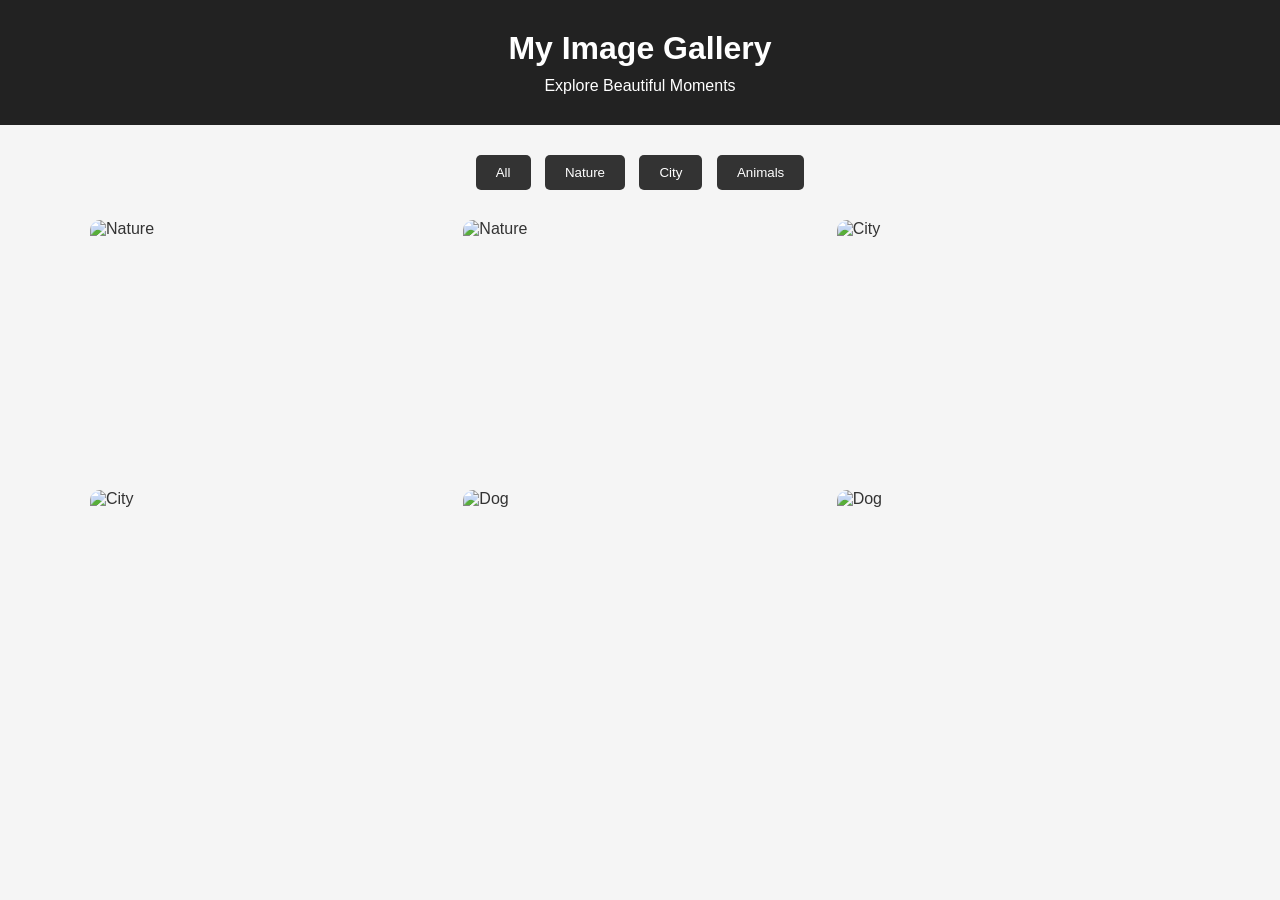
==== index.html @ ad0c113d "Add Task1 Image Gallery" ====
<!DOCTYPE html>
<html lang="en">
<head>
    <meta charset="UTF-8">
    <meta name="viewport" content="width=device-width, initial-scale=1.0">
    <title>My Image Gallery</title>
    <link rel="stylesheet" href="style.css">
</head>

<body>

    <header>
        <h1>My Image Gallery</h1>
        <p>Explore Beautiful Moments</p>
    </header>

    <div class="filters">
        <button onclick="filterImages('all')">All</button>
        <button onclick="filterImages('nature')">Nature</button>
        <button onclick="filterImages('city')">City</button>
        <button onclick="filterImages('animals')">Animals</button>
    </div>

    <div class="gallery">

        <div class="gallery-item nature">
    <img src="https://images.unsplash.com/photo-1500534623283-312aade485b7?w=800" alt="Nature" onclick="openLightbox(0)">
</div>

<div class="gallery-item nature">
    <img src="https://images.unsplash.com/photo-1501854140801-50d01698950b?w=800" alt="Nature" onclick="openLightbox(1)">
</div>

<div class="gallery-item city">
    <img src="https://images.unsplash.com/photo-1477959858617-67f85cf4f1df?w=800" alt="City" onclick="openLightbox(2)">
</div>

<div class="gallery-item city">
    <img src="https://images.unsplash.com/photo-1449824913935-59a10b8d2000?w=800" alt="City" onclick="openLightbox(3)">
</div>

<div class="gallery-item animals">
    <img src="https://images.unsplash.com/photo-1543466835-00a7907e9de1?w=800" alt="Dog" onclick="openLightbox(4)">
</div>

<div class="gallery-item animals">
    <img src="https://images.unsplash.com/photo-1517849845537-4d257902454a?w=800" alt="Dog" onclick="openLightbox(5)">
        </div>

    <div id="lightbox" class="lightbox">

        <span class="close" onclick="closeLightbox()">&times;</span>

        <button class="prev" onclick="changeImage(-1)">&#10094;</button>

        <img id="lightbox-image" src="" alt="Large Image">

        <button class="next" onclick="changeImage(1)">&#10095;</button>

    </div>

    <script src="script.js"></script>

</body>
</html>
---- style.css ----
* {
    margin: 0;
    padding: 0;
    box-sizing: border-box;
}

body {
    font-family: Arial, sans-serif;
    background: #f5f5f5;
    color: #333;
}

/* Header */
header {
    text-align: center;
    padding: 30px;
    background: #222;
    color: white;
}

header h1 {
    margin-bottom: 10px;
}

/* Filter Buttons */
.filters {
    text-align: center;
    margin: 25px 0;
}

.filters button {
    padding: 10px 20px;
    margin: 5px;
    border: none;
    border-radius: 5px;
    background: #333;
    color: white;
    cursor: pointer;
    transition: 0.3s;
}

.filters button:hover {
    background: #666;
    transform: scale(1.05);
}

/* Gallery */
.gallery {
    width: 90%;
    max-width: 1100px;
    margin: auto;
    display: grid;
    grid-template-columns: repeat(3, 1fr);
    gap: 20px;
}

.gallery-item {
    overflow: hidden;
    border-radius: 10px;
    cursor: pointer;
}

.gallery-item img {
    width: 100%;
    height: 250px;
    object-fit: cover;
    display: block;
    transition: transform 0.4s ease;
}

/* Hover Effect */
.gallery-item:hover img {
    transform: scale(1.1);
}

/* Lightbox */
.lightbox {
    display: none;
    position: fixed;
    z-index: 1000;
    left: 0;
    top: 0;
    width: 100%;
    height: 100%;
    background: rgba(0, 0, 0, 0.9);
    justify-content: center;
    align-items: center;
}

.lightbox img {
    max-width: 80%;
    max-height: 80%;
    border-radius: 10px;
}

/* Close Button */
.close {
    position: absolute;
    top: 20px;
    right: 35px;
    color: white;
    font-size: 45px;
    cursor: pointer;
}

/* Previous and Next Buttons */
.prev,
.next {
    position: absolute;
    top: 50%;
    transform: translateY(-50%);
    background: none;
    border: none;
    color: white;
    font-size: 50px;
    cursor: pointer;
}

.prev {
    left: 30px;
}

.next {
    right: 30px;
}

.prev:hover,
.next:hover,
.close:hover {
    color: #aaa;
}

/* Responsive Design */
@media (max-width: 768px) {
    .gallery {
        grid-template-columns: repeat(2, 1fr);
    }

    .gallery-item img {
        height: 200px;
    }
}

@media (max-width: 480px) {
    .gallery {
        grid-template-columns: 1fr;
    }

    .gallery-item img {
        height: 220px;
    }

    .prev,
    .next {
        font-size: 35px;
    }
}
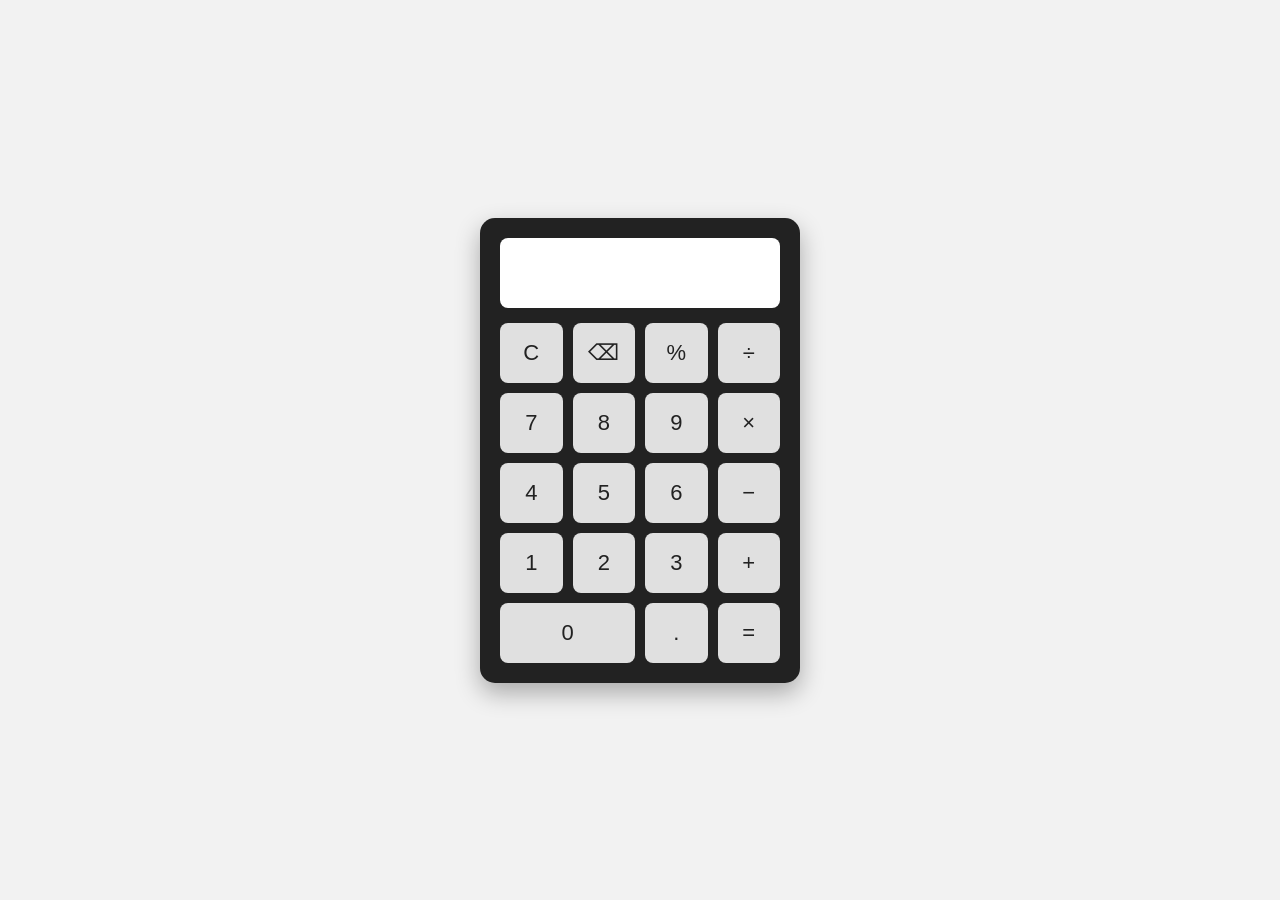
==== commit 29c2d573: "Add Task 2 Calculator" ====
--- a/index.html
+++ b/index.html
@@ -3,63 +3,41 @@
 <head>
     <meta charset="UTF-8">
     <meta name="viewport" content="width=device-width, initial-scale=1.0">
-    <title>My Image Gallery</title>
+    <title>Calculator</title>
     <link rel="stylesheet" href="style.css">
 </head>
-
 <body>
 
-    <header>
-        <h1>My Image Gallery</h1>
-        <p>Explore Beautiful Moments</p>
-    </header>
+    <div class="calculator">
+        <input type="text" id="display" readonly>
 
-    <div class="filters">
-        <button onclick="filterImages('all')">All</button>
-        <button onclick="filterImages('nature')">Nature</button>
-        <button onclick="filterImages('city')">City</button>
-        <button onclick="filterImages('animals')">Animals</button>
-    </div>
+        <div class="buttons">
+            <button onclick="clearDisplay()">C</button>
+            <button onclick="deleteLast()">⌫</button>
+            <button onclick="appendValue('%')">%</button>
+            <button onclick="appendValue('/')">÷</button>
 
-    <div class="gallery">
+            <button onclick="appendValue('7')">7</button>
+            <button onclick="appendValue('8')">8</button>
+            <button onclick="appendValue('9')">9</button>
+            <button onclick="appendValue('*')">×</button>
 
-        <div class="gallery-item nature">
-    <img src="https://images.unsplash.com/photo-1500534623283-312aade485b7?w=800" alt="Nature" onclick="openLightbox(0)">
-</div>
+            <button onclick="appendValue('4')">4</button>
+            <button onclick="appendValue('5')">5</button>
+            <button onclick="appendValue('6')">6</button>
+            <button onclick="appendValue('-')">−</button>
 
-<div class="gallery-item nature">
-    <img src="https://images.unsplash.com/photo-1501854140801-50d01698950b?w=800" alt="Nature" onclick="openLightbox(1)">
-</div>
+            <button onclick="appendValue('1')">1</button>
+            <button onclick="appendValue('2')">2</button>
+            <button onclick="appendValue('3')">3</button>
+            <button onclick="appendValue('+')">+</button>
 
-<div class="gallery-item city">
-    <img src="https://images.unsplash.com/photo-1477959858617-67f85cf4f1df?w=800" alt="City" onclick="openLightbox(2)">
-</div>
-
-<div class="gallery-item city">
-    <img src="https://images.unsplash.com/photo-1449824913935-59a10b8d2000?w=800" alt="City" onclick="openLightbox(3)">
-</div>
-
-<div class="gallery-item animals">
-    <img src="https://images.unsplash.com/photo-1543466835-00a7907e9de1?w=800" alt="Dog" onclick="openLightbox(4)">
-</div>
-
-<div class="gallery-item animals">
-    <img src="https://images.unsplash.com/photo-1517849845537-4d257902454a?w=800" alt="Dog" onclick="openLightbox(5)">
+            <button onclick="appendValue('0')" class="zero">0</button>
+            <button onclick="appendValue('.')">.</button>
+            <button onclick="calculate()">=</button>
         </div>
-
-    <div id="lightbox" class="lightbox">
-
-        <span class="close" onclick="closeLightbox()">&times;</span>
-
-        <button class="prev" onclick="changeImage(-1)">&#10094;</button>
-
-        <img id="lightbox-image" src="" alt="Large Image">
-
-        <button class="next" onclick="changeImage(1)">&#10095;</button>
-
     </div>
 
     <script src="script.js"></script>
-
 </body>
 </html>
--- a/style.css
+++ b/style.css
@@ -6,152 +6,65 @@
 
 body {
     font-family: Arial, sans-serif;
-    background: #f5f5f5;
-    color: #333;
+    background: #f2f2f2;
+    display: flex;
+    justify-content: center;
+    align-items: center;
+    min-height: 100vh;
 }
 
-/* Header */
-header {
-    text-align: center;
-    padding: 30px;
+.calculator {
+    width: 320px;
     background: #222;
-    color: white;
+    padding: 20px;
+    border-radius: 15px;
+    box-shadow: 0 10px 25px rgba(0, 0, 0, 0.3);
 }
 
-header h1 {
-    margin-bottom: 10px;
+#display {
+    width: 100%;
+    height: 70px;
+    margin-bottom: 15px;
+    padding: 10px;
+    font-size: 30px;
+    text-align: right;
+    border: none;
+    border-radius: 8px;
+    background: white;
+    color: #222;
 }
 
-/* Filter Buttons */
-.filters {
-    text-align: center;
-    margin: 25px 0;
+.buttons {
+    display: grid;
+    grid-template-columns: repeat(4, 1fr);
+    gap: 10px;
 }
 
-.filters button {
-    padding: 10px 20px;
-    margin: 5px;
+button {
+    height: 60px;
+    font-size: 22px;
     border: none;
-    border-radius: 5px;
-    background: #333;
-    color: white;
+    border-radius: 8px;
     cursor: pointer;
-    transition: 0.3s;
+    background: #e0e0e0;
+    color: #222;
+    transition: 0.2s;
 }
 
-.filters button:hover {
-    background: #666;
+button:hover {
     transform: scale(1.05);
 }
 
-/* Gallery */
-.gallery {
-    width: 90%;
-    max-width: 1100px;
-    margin: auto;
-    display: grid;
-    grid-template-columns: repeat(3, 1fr);
-    gap: 20px;
+button:active {
+    transform: scale(0.95);
 }
 
-.gallery-item {
-    overflow: hidden;
-    border-radius: 10px;
-    cursor: pointer;
+.zero {
+    grid-column: span 2;
 }
 
-.gallery-item img {
-    width: 100%;
-    height: 250px;
-    object-fit: cover;
-    display: block;
-    transition: transform 0.4s ease;
-}
-
-/* Hover Effect */
-.gallery-item:hover img {
-    transform: scale(1.1);
-}
-
-/* Lightbox */
-.lightbox {
-    display: none;
-    position: fixed;
-    z-index: 1000;
-    left: 0;
-    top: 0;
-    width: 100%;
-    height: 100%;
-    background: rgba(0, 0, 0, 0.9);
-    justify-content: center;
-    align-items: center;
-}
-
-.lightbox img {
-    max-width: 80%;
-    max-height: 80%;
-    border-radius: 10px;
-}
-
-/* Close Button */
-.close {
-    position: absolute;
-    top: 20px;
-    right: 35px;
-    color: white;
-    font-size: 45px;
-    cursor: pointer;
-}
-
-/* Previous and Next Buttons */
-.prev,
-.next {
-    position: absolute;
-    top: 50%;
-    transform: translateY(-50%);
-    background: none;
-    border: none;
-    color: white;
-    font-size: 50px;
-    cursor: pointer;
-}
-
-.prev {
-    left: 30px;
-}
-
-.next {
-    right: 30px;
-}
-
-.prev:hover,
-.next:hover,
-.close:hover {
-    color: #aaa;
-}
-
-/* Responsive Design */
-@media (max-width: 768px) {
-    .gallery {
-        grid-template-columns: repeat(2, 1fr);
-    }
-
-    .gallery-item img {
-        height: 200px;
-    }
-}
-
-@media (max-width: 480px) {
-    .gallery {
-        grid-template-columns: 1fr;
-    }
-
-    .gallery-item img {
-        height: 220px;
-    }
-
-    .prev,
-    .next {
-        font-size: 35px;
+@media (max-width: 400px) {
+    .calculator {
+        width: 90%;
     }
 }
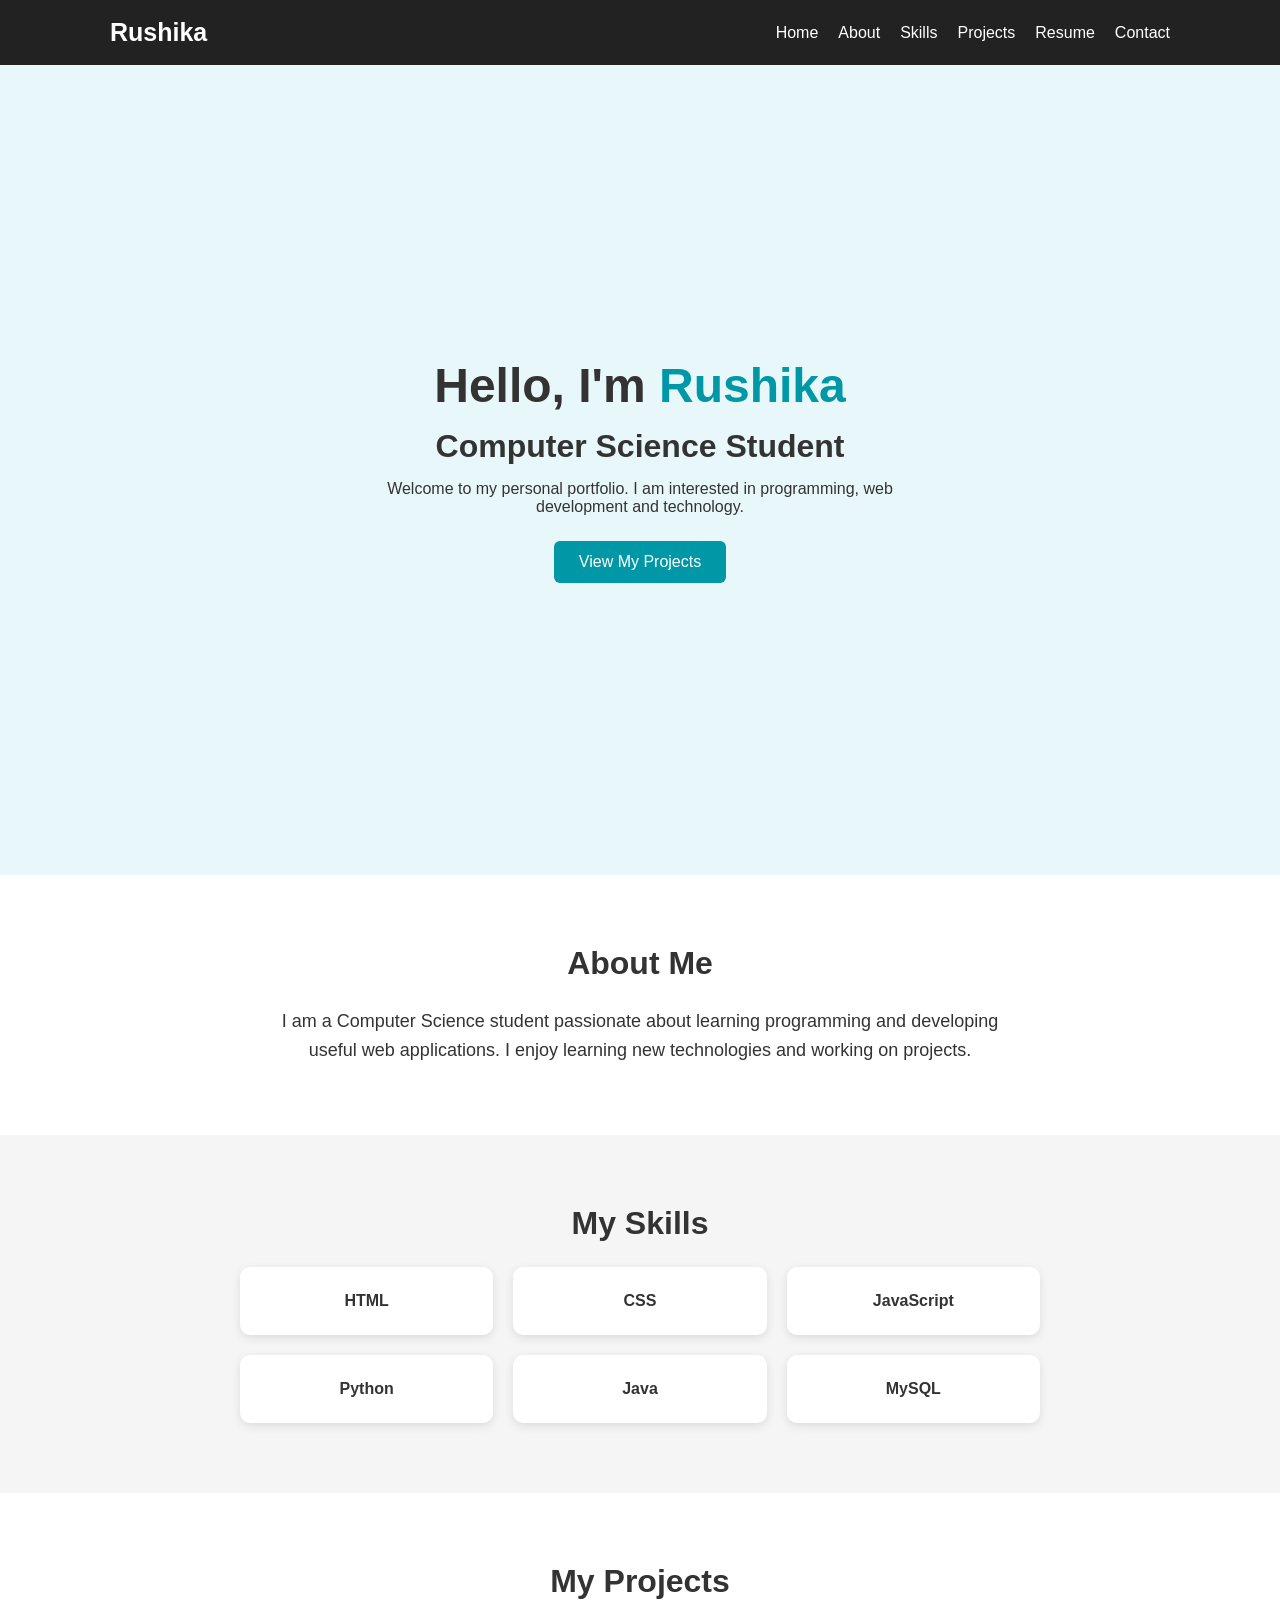
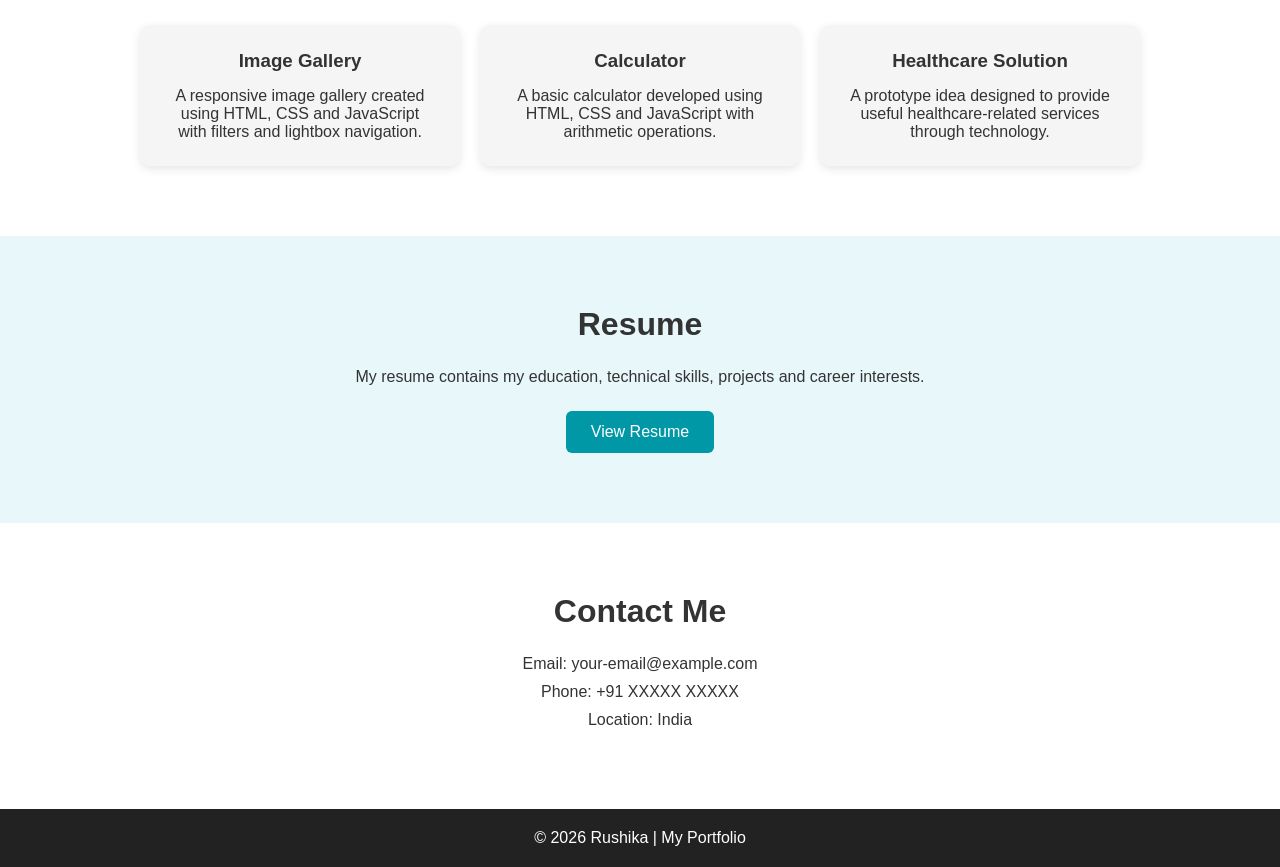
==== commit 6412c7b7: "Add files via upload" ====
--- a/index.html
+++ b/index.html
@@ -1,43 +1,161 @@
 <!DOCTYPE html>
 <html lang="en">
+
 <head>
     <meta charset="UTF-8">
     <meta name="viewport" content="width=device-width, initial-scale=1.0">
-    <title>Calculator</title>
+    <title>Rushika | Portfolio</title>
+
     <link rel="stylesheet" href="style.css">
 </head>
+
 <body>
 
-    <div class="calculator">
-        <input type="text" id="display" readonly>
+    <!-- Navigation -->
+    <header>
+        <nav>
+            <h2>Rushika</h2>
 
-        <div class="buttons">
-            <button onclick="clearDisplay()">C</button>
-            <button onclick="deleteLast()">⌫</button>
-            <button onclick="appendValue('%')">%</button>
-            <button onclick="appendValue('/')">÷</button>
+            <div class="nav-links">
+                <a href="#home">Home</a>
+                <a href="#about">About</a>
+                <a href="#skills">Skills</a>
+                <a href="#projects">Projects</a>
+                <a href="#resume">Resume</a>
+                <a href="#contact">Contact</a>
+            </div>
+        </nav>
+    </header>
 
-            <button onclick="appendValue('7')">7</button>
-            <button onclick="appendValue('8')">8</button>
-            <button onclick="appendValue('9')">9</button>
-            <button onclick="appendValue('*')">×</button>
 
-            <button onclick="appendValue('4')">4</button>
-            <button onclick="appendValue('5')">5</button>
-            <button onclick="appendValue('6')">6</button>
-            <button onclick="appendValue('-')">−</button>
+    <!-- Home -->
+    <section id="home" class="hero">
 
-            <button onclick="appendValue('1')">1</button>
-            <button onclick="appendValue('2')">2</button>
-            <button onclick="appendValue('3')">3</button>
-            <button onclick="appendValue('+')">+</button>
+        <h1>Hello, I'm <span>Rushika</span></h1>
 
-            <button onclick="appendValue('0')" class="zero">0</button>
-            <button onclick="appendValue('.')">.</button>
-            <button onclick="calculate()">=</button>
+        <h2>Computer Science Student</h2>
+
+        <p>
+            Welcome to my personal portfolio.
+            I am interested in programming, web development
+            and technology.
+        </p>
+
+        <a href="#projects" class="btn">View My Projects</a>
+
+    </section>
+
+
+    <!-- About -->
+    <section id="about">
+
+        <h2>About Me</h2>
+
+        <p>
+            I am a Computer Science student passionate about
+            learning programming and developing useful web
+            applications. I enjoy learning new technologies
+            and working on projects.
+        </p>
+
+    </section>
+
+
+    <!-- Skills -->
+    <section id="skills">
+
+        <h2>My Skills</h2>
+
+        <div class="skills-container">
+
+            <div class="skill">HTML</div>
+            <div class="skill">CSS</div>
+            <div class="skill">JavaScript</div>
+            <div class="skill">Python</div>
+            <div class="skill">Java</div>
+            <div class="skill">MySQL</div>
+
         </div>
-    </div>
+
+    </section>
+
+
+    <!-- Projects -->
+    <section id="projects">
+
+        <h2>My Projects</h2>
+
+        <div class="projects-container">
+
+            <div class="project-card">
+                <h3>Image Gallery</h3>
+
+                <p>
+                    A responsive image gallery created using
+                    HTML, CSS and JavaScript with filters
+                    and lightbox navigation.
+                </p>
+            </div>
+
+
+            <div class="project-card">
+                <h3>Calculator</h3>
+
+                <p>
+                    A basic calculator developed using HTML,
+                    CSS and JavaScript with arithmetic operations.
+                </p>
+            </div>
+
+
+            <div class="project-card">
+                <h3>Healthcare Solution</h3>
+
+                <p>
+                    A prototype idea designed to provide useful
+                    healthcare-related services through technology.
+                </p>
+            </div>
+
+        </div>
+
+    </section>
+
+
+    <!-- Resume -->
+    <section id="resume">
+
+        <h2>Resume</h2>
+
+        <p>
+            My resume contains my education, technical skills,
+            projects and career interests.
+        </p>
+
+        <a href="#" class="btn">View Resume</a>
+
+    </section>
+
+
+    <!-- Contact -->
+    <section id="contact">
+
+        <h2>Contact Me</h2>
+
+        <p>Email: your-email@example.com</p>
+        <p>Phone: +91 XXXXX XXXXX</p>
+        <p>Location: India</p>
+
+    </section>
+
+
+    <!-- Footer -->
+    <footer>
+        <p>© 2026 Rushika | My Portfolio</p>
+    </footer>
+
 
     <script src="script.js"></script>
+
 </body>
 </html>
--- a/style.css
+++ b/style.css
@@ -2,69 +2,246 @@
     margin: 0;
     padding: 0;
     box-sizing: border-box;
+    scroll-behavior: smooth;
 }
 
 body {
     font-family: Arial, sans-serif;
-    background: #f2f2f2;
+    background: #f5f5f5;
+    color: #333;
+}
+
+/* Navigation */
+header {
+    background: #222;
+    color: white;
+    position: sticky;
+    top: 0;
+    z-index: 1000;
+}
+
+nav {
+    max-width: 1100px;
+    margin: auto;
+    padding: 18px 20px;
+
     display: flex;
+    justify-content: space-between;
+    align-items: center;
+}
+
+nav h2 {
+    font-size: 25px;
+}
+
+.nav-links {
+    display: flex;
+    gap: 20px;
+}
+
+.nav-links a {
+    color: white;
+    text-decoration: none;
+    transition: 0.3s;
+}
+
+.nav-links a:hover {
+    color: #00bcd4;
+}
+
+/* Home */
+.hero {
+    min-height: 90vh;
+
+    display: flex;
+    flex-direction: column;
     justify-content: center;
     align-items: center;
-    min-height: 100vh;
-}
-
-.calculator {
-    width: 320px;
+
+    text-align: center;
+    padding: 40px 20px;
+
+    background: #e8f8fa;
+}
+
+.hero h1 {
+    font-size: 48px;
+    margin-bottom: 15px;
+}
+
+.hero h1 span {
+    color: #0097a7;
+}
+
+.hero h2 {
+    margin-bottom: 15px;
+}
+
+.hero p {
+    max-width: 600px;
+    margin-bottom: 25px;
+}
+
+/* Button */
+.btn {
+    display: inline-block;
+
+    padding: 12px 25px;
+
+    background: #0097a7;
+    color: white;
+
+    text-decoration: none;
+
+    border-radius: 6px;
+
+    transition: 0.3s;
+}
+
+.btn:hover {
+    background: #006f7a;
+    transform: translateY(-3px);
+}
+
+/* Sections */
+section {
+    padding: 70px 20px;
+    text-align: center;
+}
+
+section h2 {
+    font-size: 32px;
+    margin-bottom: 25px;
+}
+
+/* About */
+#about {
+    background: white;
+}
+
+#about p {
+    max-width: 750px;
+    margin: auto;
+    font-size: 18px;
+    line-height: 1.6;
+}
+
+/* Skills */
+#skills {
+    background: #f5f5f5;
+}
+
+.skills-container {
+    max-width: 800px;
+    margin: auto;
+
+    display: grid;
+    grid-template-columns: repeat(3, 1fr);
+
+    gap: 20px;
+}
+
+.skill {
+    background: white;
+
+    padding: 25px;
+
+    border-radius: 10px;
+
+    font-weight: bold;
+
+    box-shadow: 0 3px 10px rgba(0, 0, 0, 0.1);
+
+    transition: 0.3s;
+}
+
+.skill:hover {
+    transform: translateY(-5px);
+}
+
+/* Projects */
+#projects {
+    background: white;
+}
+
+.projects-container {
+    max-width: 1000px;
+    margin: auto;
+
+    display: grid;
+    grid-template-columns: repeat(3, 1fr);
+
+    gap: 20px;
+}
+
+.project-card {
+    background: #f5f5f5;
+
+    padding: 25px;
+
+    border-radius: 10px;
+
+    box-shadow: 0 3px 10px rgba(0, 0, 0, 0.1);
+
+    transition: 0.3s;
+}
+
+.project-card:hover {
+    transform: translateY(-8px);
+}
+
+.project-card h3 {
+    margin-bottom: 15px;
+}
+
+/* Resume */
+#resume {
+    background: #e8f8fa;
+}
+
+#resume p {
+    margin-bottom: 25px;
+}
+
+/* Contact */
+#contact {
+    background: white;
+}
+
+#contact p {
+    margin: 10px;
+}
+
+/* Footer */
+footer {
     background: #222;
+    color: white;
+
+    text-align: center;
+
     padding: 20px;
-    border-radius: 15px;
-    box-shadow: 0 10px 25px rgba(0, 0, 0, 0.3);
-}
-
-#display {
-    width: 100%;
-    height: 70px;
-    margin-bottom: 15px;
-    padding: 10px;
-    font-size: 30px;
-    text-align: right;
-    border: none;
-    border-radius: 8px;
-    background: white;
-    color: #222;
-}
-
-.buttons {
-    display: grid;
-    grid-template-columns: repeat(4, 1fr);
-    gap: 10px;
-}
-
-button {
-    height: 60px;
-    font-size: 22px;
-    border: none;
-    border-radius: 8px;
-    cursor: pointer;
-    background: #e0e0e0;
-    color: #222;
-    transition: 0.2s;
-}
-
-button:hover {
-    transform: scale(1.05);
-}
-
-button:active {
-    transform: scale(0.95);
-}
-
-.zero {
-    grid-column: span 2;
-}
-
-@media (max-width: 400px) {
-    .calculator {
-        width: 90%;
+}
+
+/* Mobile */
+@media (max-width: 768px) {
+
+    nav {
+        flex-direction: column;
+        gap: 15px;
+    }
+
+    .nav-links {
+        flex-wrap: wrap;
+        justify-content: center;
+    }
+
+    .hero h1 {
+        font-size: 35px;
+    }
+
+    .skills-container,
+    .projects-container {
+        grid-template-columns: 1fr;
+        max-width: 500px;
     }
 }
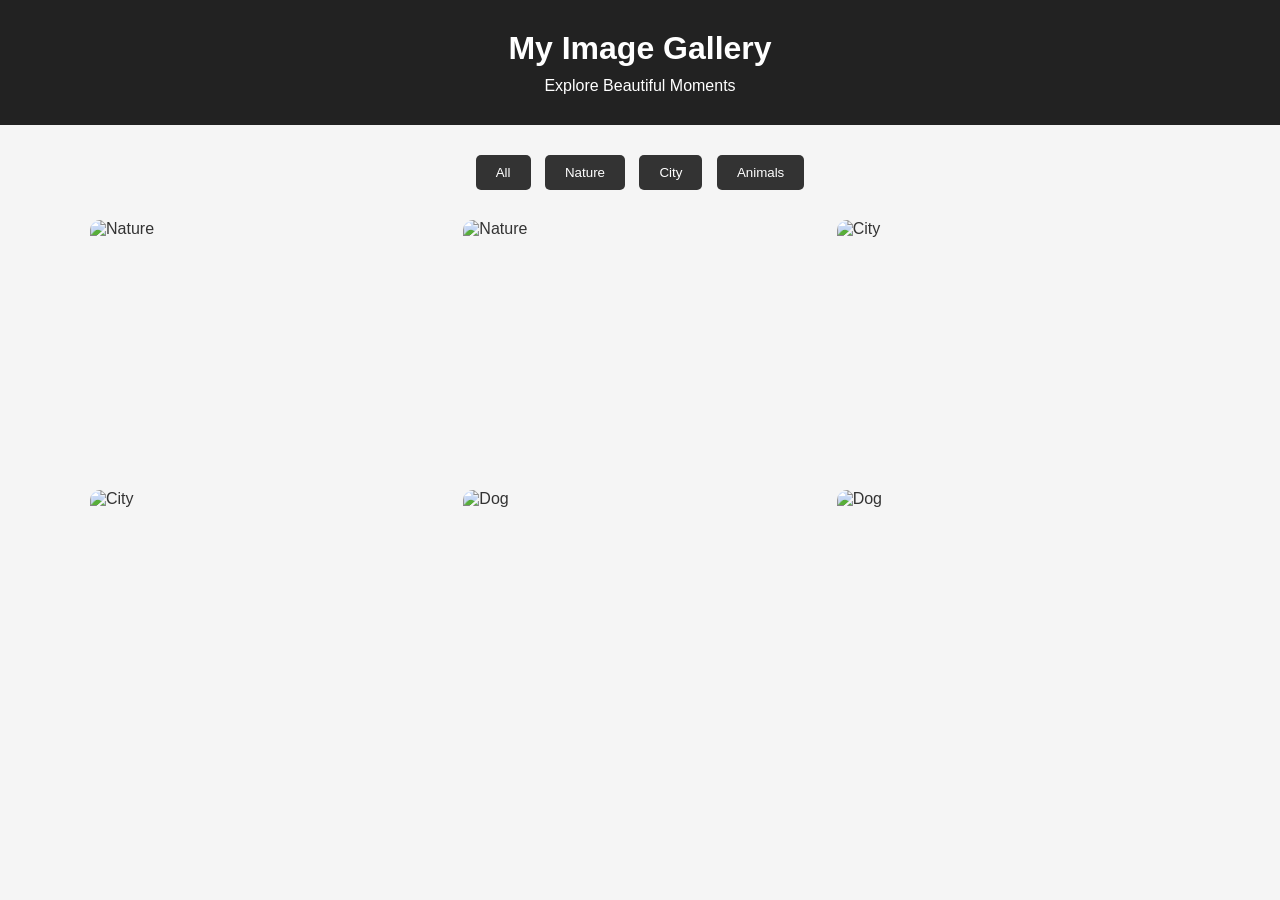
==== commit c5cbc41b: "Add files via upload" ====
--- a/index.html
+++ b/index.html
@@ -1,159 +1,63 @@
 <!DOCTYPE html>
 <html lang="en">
-
 <head>
     <meta charset="UTF-8">
     <meta name="viewport" content="width=device-width, initial-scale=1.0">
-    <title>Rushika | Portfolio</title>
-
+    <title>My Image Gallery</title>
     <link rel="stylesheet" href="style.css">
 </head>
 
 <body>
 
-    <!-- Navigation -->
     <header>
-        <nav>
-            <h2>Rushika</h2>
-
-            <div class="nav-links">
-                <a href="#home">Home</a>
-                <a href="#about">About</a>
-                <a href="#skills">Skills</a>
-                <a href="#projects">Projects</a>
-                <a href="#resume">Resume</a>
-                <a href="#contact">Contact</a>
-            </div>
-        </nav>
+        <h1>My Image Gallery</h1>
+        <p>Explore Beautiful Moments</p>
     </header>
 
+    <div class="filters">
+        <button onclick="filterImages('all')">All</button>
+        <button onclick="filterImages('nature')">Nature</button>
+        <button onclick="filterImages('city')">City</button>
+        <button onclick="filterImages('animals')">Animals</button>
+    </div>
 
-    <!-- Home -->
-    <section id="home" class="hero">
+    <div class="gallery">
 
-        <h1>Hello, I'm <span>Rushika</span></h1>
+        <div class="gallery-item nature">
+    <img src="https://images.unsplash.com/photo-1500534623283-312aade485b7?w=800" alt="Nature" onclick="openLightbox(0)">
+</div>
 
-        <h2>Computer Science Student</h2>
+<div class="gallery-item nature">
+    <img src="https://images.unsplash.com/photo-1501854140801-50d01698950b?w=800" alt="Nature" onclick="openLightbox(1)">
+</div>
 
-        <p>
-            Welcome to my personal portfolio.
-            I am interested in programming, web development
-            and technology.
-        </p>
+<div class="gallery-item city">
+    <img src="https://images.unsplash.com/photo-1477959858617-67f85cf4f1df?w=800" alt="City" onclick="openLightbox(2)">
+</div>
 
-        <a href="#projects" class="btn">View My Projects</a>
+<div class="gallery-item city">
+    <img src="https://images.unsplash.com/photo-1449824913935-59a10b8d2000?w=800" alt="City" onclick="openLightbox(3)">
+</div>
 
-    </section>
+<div class="gallery-item animals">
+    <img src="https://images.unsplash.com/photo-1543466835-00a7907e9de1?w=800" alt="Dog" onclick="openLightbox(4)">
+</div>
 
-
-    <!-- About -->
-    <section id="about">
-
-        <h2>About Me</h2>
-
-        <p>
-            I am a Computer Science student passionate about
-            learning programming and developing useful web
-            applications. I enjoy learning new technologies
-            and working on projects.
-        </p>
-
-    </section>
-
-
-    <!-- Skills -->
-    <section id="skills">
-
-        <h2>My Skills</h2>
-
-        <div class="skills-container">
-
-            <div class="skill">HTML</div>
-            <div class="skill">CSS</div>
-            <div class="skill">JavaScript</div>
-            <div class="skill">Python</div>
-            <div class="skill">Java</div>
-            <div class="skill">MySQL</div>
-
+<div class="gallery-item animals">
+    <img src="https://images.unsplash.com/photo-1517849845537-4d257902454a?w=800" alt="Dog" onclick="openLightbox(5)">
         </div>
 
-    </section>
+    <div id="lightbox" class="lightbox">
 
+        <span class="close" onclick="closeLightbox()">&times;</span>
 
-    <!-- Projects -->
-    <section id="projects">
+        <button class="prev" onclick="changeImage(-1)">&#10094;</button>
 
-        <h2>My Projects</h2>
+        <img id="lightbox-image" src="" alt="Large Image">
 
-        <div class="projects-container">
+        <button class="next" onclick="changeImage(1)">&#10095;</button>
 
-            <div class="project-card">
-                <h3>Image Gallery</h3>
-
-                <p>
-                    A responsive image gallery created using
-                    HTML, CSS and JavaScript with filters
-                    and lightbox navigation.
-                </p>
-            </div>
-
-
-            <div class="project-card">
-                <h3>Calculator</h3>
-
-                <p>
-                    A basic calculator developed using HTML,
-                    CSS and JavaScript with arithmetic operations.
-                </p>
-            </div>
-
-
-            <div class="project-card">
-                <h3>Healthcare Solution</h3>
-
-                <p>
-                    A prototype idea designed to provide useful
-                    healthcare-related services through technology.
-                </p>
-            </div>
-
-        </div>
-
-    </section>
-
-
-    <!-- Resume -->
-    <section id="resume">
-
-        <h2>Resume</h2>
-
-        <p>
-            My resume contains my education, technical skills,
-            projects and career interests.
-        </p>
-
-        <a href="#" class="btn">View Resume</a>
-
-    </section>
-
-
-    <!-- Contact -->
-    <section id="contact">
-
-        <h2>Contact Me</h2>
-
-        <p>Email: your-email@example.com</p>
-        <p>Phone: +91 XXXXX XXXXX</p>
-        <p>Location: India</p>
-
-    </section>
-
-
-    <!-- Footer -->
-    <footer>
-        <p>© 2026 Rushika | My Portfolio</p>
-    </footer>
-
+    </div>
 
     <script src="script.js"></script>
 
--- a/style.css
+++ b/style.css
@@ -2,7 +2,6 @@
     margin: 0;
     padding: 0;
     box-sizing: border-box;
-    scroll-behavior: smooth;
 }
 
 body {
@@ -11,237 +10,148 @@
     color: #333;
 }
 
-/* Navigation */
+/* Header */
 header {
+    text-align: center;
+    padding: 30px;
     background: #222;
     color: white;
-    position: sticky;
-    top: 0;
-    z-index: 1000;
 }
 
-nav {
+header h1 {
+    margin-bottom: 10px;
+}
+
+/* Filter Buttons */
+.filters {
+    text-align: center;
+    margin: 25px 0;
+}
+
+.filters button {
+    padding: 10px 20px;
+    margin: 5px;
+    border: none;
+    border-radius: 5px;
+    background: #333;
+    color: white;
+    cursor: pointer;
+    transition: 0.3s;
+}
+
+.filters button:hover {
+    background: #666;
+    transform: scale(1.05);
+}
+
+/* Gallery */
+.gallery {
+    width: 90%;
     max-width: 1100px;
     margin: auto;
-    padding: 18px 20px;
+    display: grid;
+    grid-template-columns: repeat(3, 1fr);
+    gap: 20px;
+}
 
-    display: flex;
-    justify-content: space-between;
+.gallery-item {
+    overflow: hidden;
+    border-radius: 10px;
+    cursor: pointer;
+}
+
+.gallery-item img {
+    width: 100%;
+    height: 250px;
+    object-fit: cover;
+    display: block;
+    transition: transform 0.4s ease;
+}
+
+/* Hover Effect */
+.gallery-item:hover img {
+    transform: scale(1.1);
+}
+
+/* Lightbox */
+.lightbox {
+    display: none;
+    position: fixed;
+    z-index: 1000;
+    left: 0;
+    top: 0;
+    width: 100%;
+    height: 100%;
+    background: rgba(0, 0, 0, 0.9);
+    justify-content: center;
     align-items: center;
 }
 
-nav h2 {
-    font-size: 25px;
+.lightbox img {
+    max-width: 80%;
+    max-height: 80%;
+    border-radius: 10px;
 }
 
-.nav-links {
-    display: flex;
-    gap: 20px;
+/* Close Button */
+.close {
+    position: absolute;
+    top: 20px;
+    right: 35px;
+    color: white;
+    font-size: 45px;
+    cursor: pointer;
 }
 
-.nav-links a {
+/* Previous and Next Buttons */
+.prev,
+.next {
+    position: absolute;
+    top: 50%;
+    transform: translateY(-50%);
+    background: none;
+    border: none;
     color: white;
-    text-decoration: none;
-    transition: 0.3s;
+    font-size: 50px;
+    cursor: pointer;
 }
 
-.nav-links a:hover {
-    color: #00bcd4;
+.prev {
+    left: 30px;
 }
 
-/* Home */
-.hero {
-    min-height: 90vh;
-
-    display: flex;
-    flex-direction: column;
-    justify-content: center;
-    align-items: center;
-
-    text-align: center;
-    padding: 40px 20px;
-
-    background: #e8f8fa;
+.next {
+    right: 30px;
 }
 
-.hero h1 {
-    font-size: 48px;
-    margin-bottom: 15px;
+.prev:hover,
+.next:hover,
+.close:hover {
+    color: #aaa;
 }
 
-.hero h1 span {
-    color: #0097a7;
+/* Responsive Design */
+@media (max-width: 768px) {
+    .gallery {
+        grid-template-columns: repeat(2, 1fr);
+    }
+
+    .gallery-item img {
+        height: 200px;
+    }
 }
 
-.hero h2 {
-    margin-bottom: 15px;
-}
-
-.hero p {
-    max-width: 600px;
-    margin-bottom: 25px;
-}
-
-/* Button */
-.btn {
-    display: inline-block;
-
-    padding: 12px 25px;
-
-    background: #0097a7;
-    color: white;
-
-    text-decoration: none;
-
-    border-radius: 6px;
-
-    transition: 0.3s;
-}
-
-.btn:hover {
-    background: #006f7a;
-    transform: translateY(-3px);
-}
-
-/* Sections */
-section {
-    padding: 70px 20px;
-    text-align: center;
-}
-
-section h2 {
-    font-size: 32px;
-    margin-bottom: 25px;
-}
-
-/* About */
-#about {
-    background: white;
-}
-
-#about p {
-    max-width: 750px;
-    margin: auto;
-    font-size: 18px;
-    line-height: 1.6;
-}
-
-/* Skills */
-#skills {
-    background: #f5f5f5;
-}
-
-.skills-container {
-    max-width: 800px;
-    margin: auto;
-
-    display: grid;
-    grid-template-columns: repeat(3, 1fr);
-
-    gap: 20px;
-}
-
-.skill {
-    background: white;
-
-    padding: 25px;
-
-    border-radius: 10px;
-
-    font-weight: bold;
-
-    box-shadow: 0 3px 10px rgba(0, 0, 0, 0.1);
-
-    transition: 0.3s;
-}
-
-.skill:hover {
-    transform: translateY(-5px);
-}
-
-/* Projects */
-#projects {
-    background: white;
-}
-
-.projects-container {
-    max-width: 1000px;
-    margin: auto;
-
-    display: grid;
-    grid-template-columns: repeat(3, 1fr);
-
-    gap: 20px;
-}
-
-.project-card {
-    background: #f5f5f5;
-
-    padding: 25px;
-
-    border-radius: 10px;
-
-    box-shadow: 0 3px 10px rgba(0, 0, 0, 0.1);
-
-    transition: 0.3s;
-}
-
-.project-card:hover {
-    transform: translateY(-8px);
-}
-
-.project-card h3 {
-    margin-bottom: 15px;
-}
-
-/* Resume */
-#resume {
-    background: #e8f8fa;
-}
-
-#resume p {
-    margin-bottom: 25px;
-}
-
-/* Contact */
-#contact {
-    background: white;
-}
-
-#contact p {
-    margin: 10px;
-}
-
-/* Footer */
-footer {
-    background: #222;
-    color: white;
-
-    text-align: center;
-
-    padding: 20px;
-}
-
-/* Mobile */
-@media (max-width: 768px) {
-
-    nav {
-        flex-direction: column;
-        gap: 15px;
+@media (max-width: 480px) {
+    .gallery {
+        grid-template-columns: 1fr;
     }
 
-    .nav-links {
-        flex-wrap: wrap;
-        justify-content: center;
+    .gallery-item img {
+        height: 220px;
     }
 
-    .hero h1 {
+    .prev,
+    .next {
         font-size: 35px;
     }
-
-    .skills-container,
-    .projects-container {
-        grid-template-columns: 1fr;
-        max-width: 500px;
-    }
 }
